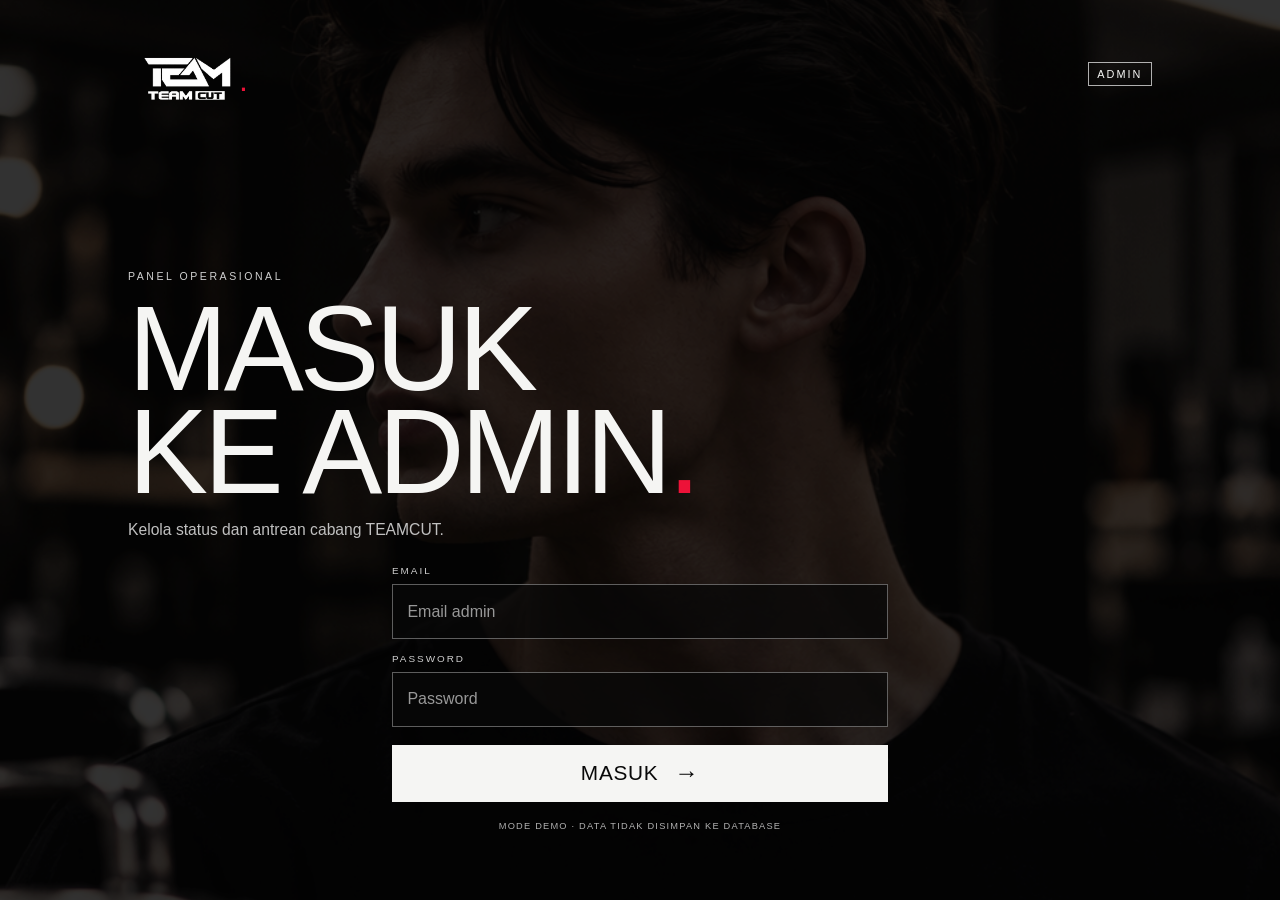
==== admin/admin.html @ 4df2ad00 "feat: initial TEAMCUT V1" ====
<!doctype html>
<html lang="id">
<head>
  <meta charset="utf-8">
  <meta name="viewport" content="width=device-width, initial-scale=1">
  <meta name="theme-color" content="#090909">
  <meta name="description" content="Panel operasional TEAMCUT untuk cabang dan antrean.">
  <title>TEAMCUT. — ADMIN</title>
  <link rel="stylesheet" href="../css/admin.css">
  <script src="../js/admin.js" defer></script>
</head>
<body class="admin-page is-locked">
  <main class="admin-app">
    <section class="admin-screen dashboard-screen" id="dashboard-screen" aria-labelledby="dashboard-title">
      <div class="dashboard-shell">
        <header class="dashboard-header">
          <a class="brand-lockup" href="../index.html" aria-label="TEAMCUT">
            <svg class="brand-logo" viewBox="40 370 960 560" role="img" aria-label="TEAMCUT">
              <defs>
                <filter id="admin-logo-white-home" color-interpolation-filters="sRGB">
                  <feColorMatrix type="matrix" values="
                    0 0 0 0 1
                    0 0 0 0 1
                    0 0 0 0 1
                    -0.333333 -0.333333 -0.333333 1 0
                  "/>
                </filter>
              </defs>
              <image href="../assets/images/teamcut-logo.png" x="0" y="0" width="1080" height="1350" filter="url(#admin-logo-white-home)"/>
            </svg>
            <span class="brand-period" aria-hidden="true">.</span>
          </a>
          <div class="dashboard-account">
            <span class="account-email" id="account-email">ADMIN</span>
            <button class="logout-button" id="logout-button" type="button">KELUAR</button>
          </div>
        </header>

        <div class="demo-banner">MODE DEMO <span>·</span> PERUBAHAN BERSIFAT LOKAL</div>

        <h1 class="visually-hidden" id="dashboard-title" tabindex="-1">Kelola status cabang dan antrean TEAMCUT</h1>

        <section class="branch-control" aria-labelledby="branch-select-label">
          <label class="field-caption" id="branch-select-label" for="branch-select">PILIH CABANG</label>
          <div class="select-wrap">
            <select id="branch-select" name="branch">
              <option value="cikedokan">Cikedokan</option>
              <option value="jati-wangi">Jati Wangi</option>
              <option value="jarakosta">Jarakosta</option>
            </select>
            <span class="select-arrow" aria-hidden="true">⌄</span>
          </div>
        </section>

        <section class="branch-operations" aria-live="polite">
          <div class="branch-heading">
            <div>
              <p class="field-caption">STATUS CABANG</p>
              <h2 id="active-branch-name">CIKEDOKAN<span class="accent-period">.</span></h2>
            </div>
            <button class="status-toggle is-open" id="status-toggle" type="button" aria-pressed="true">
              <span class="status-dot" aria-hidden="true"></span>
              <span id="status-label">BUKA</span>
            </button>
          </div>

          <div class="queue-panel">
            <p class="field-caption queue-caption">ANTRIAN SAAT INI</p>
            <div class="queue-number-line">
              <strong id="queue-number" aria-live="polite">06</strong>
              <span>ORANG</span>
            </div>
            <div class="queue-controls" role="group" aria-label="Ubah jumlah antrean">
              <button class="queue-button queue-minus" id="queue-minus" type="button" aria-label="Kurangi antrean satu orang">−</button>
              <button class="queue-button queue-plus" id="queue-plus" type="button" aria-label="Tambah antrean satu orang">+</button>
            </div>
            <div class="updated-line">
              <span class="updated-label">TERAKHIR DIPERBARUI</span>
              <time id="updated-at"></time>
            </div>
          </div>
        </section>

        <footer class="dashboard-footer">
          <span>TEAMCUT<span class="footer-period">.</span></span>
          <span>YOUR STYLE / YOUR INDENTITY</span>
        </footer>
      </div>
    </section>
  </main>
</body>
</html>
---- css/admin.css ----
:root {
  color-scheme: dark;
  --admin-black: #090909;
  --admin-panel: #111;
  --admin-white: #f5f5f3;
  --admin-muted: #a8a8a8;
  --admin-line: rgba(255, 255, 255, 0.2);
  --admin-red: #ed1238;
}

*,
*::before,
*::after {
  box-sizing: border-box;
}

html,
body {
  width: 100%;
  min-height: 100%;
  margin: 0;
  background: var(--admin-black);
}

body.admin-page {
  min-width: 320px;
  color: var(--admin-white);
  font-family: Arial, Helvetica, sans-serif;
  -webkit-font-smoothing: antialiased;
}

button,
input,
select {
  font: inherit;
}

button,
select {
  -webkit-tap-highlight-color: transparent;
}

button:focus-visible,
input:focus-visible,
select:focus-visible,
a:focus-visible {
  outline: 2px solid var(--admin-red);
  outline-offset: 4px;
}

[hidden] {
  display: none !important;
}

.visually-hidden {
  position: absolute;
  width: 1px;
  height: 1px;
  padding: 0;
  overflow: hidden;
  clip: rect(0, 0, 0, 0);
  white-space: nowrap;
  clip-path: inset(50%);
}

.admin-app {
  min-height: 100svh;
  background: var(--admin-black);
}

.admin-page.is-locked .admin-app {
  visibility: hidden;
}

.login-screen {
  position: relative;
  display: flex;
  min-height: 100svh;
  isolation: isolate;
  overflow: hidden;
  background: #080808;
}

.login-backdrop {
  position: absolute;
  z-index: -1;
  inset: 0;
  background-image: url("../assets/images/hero-bg.png");
  background-position: center 28%;
  background-size: cover;
  opacity: 0.54;
}

.login-backdrop::after {
  position: absolute;
  inset: 0;
  background: rgba(0, 0, 0, 0.65);
  content: "";
}

.login-content {
  display: flex;
  width: 100%;
  min-height: 100svh;
  flex-direction: column;
  justify-content: space-between;
  padding: max(1.25rem, env(safe-area-inset-top)) 1.25rem max(2rem, env(safe-area-inset-bottom));
}

.login-header,
.dashboard-header {
  display: flex;
  min-height: 3rem;
  align-items: center;
  justify-content: space-between;
  gap: 1rem;
}

.brand-lockup {
  display: inline-flex;
  min-width: 0;
  align-items: center;
  text-decoration: none;
}

.brand-logo {
  display: block;
  width: 7.25rem;
  height: 3rem;
  overflow: visible;
}

.brand-period,
.accent-period,
.footer-period {
  color: var(--admin-red);
}

.brand-period {
  align-self: flex-end;
  margin: 0 0 0.4rem -0.32rem;
  font-family: Impact, Haettenschweiler, "Arial Narrow Bold", sans-serif;
  font-size: 2rem;
  line-height: 0.7;
}

.admin-tag {
  padding: 0.35rem 0.55rem 0.3rem;
  border: 1px solid rgba(255, 255, 255, 0.68);
  font-size: 0.68rem;
  letter-spacing: 0.18em;
  line-height: 1;
}

.login-intro {
  margin-top: auto;
  padding: 4rem 0 2rem;
}

.eyebrow,
.field-caption {
  margin: 0;
  color: #d0d0d0;
  font-size: 0.66rem;
  font-weight: 500;
  letter-spacing: 0.24em;
  line-height: 1.45;
}

.login-intro h1 {
  margin: 0.8rem 0 0;
  font-family: Impact, Haettenschweiler, "Arial Narrow Bold", sans-serif;
  font-size: clamp(3.7rem, 17vw, 5.5rem);
  font-weight: 400;
  letter-spacing: -0.035em;
  line-height: 0.86;
  text-transform: uppercase;
}

.login-description,
.dashboard-description {
  max-width: 26rem;
  margin: 0.9rem 0 0;
  color: #c0c0c0;
  font-size: 0.98rem;
  line-height: 1.5;
}

.login-form {
  display: grid;
  gap: 0.9rem;
  width: 100%;
  max-width: 31rem;
  margin: 0 auto;
}

.form-field {
  display: grid;
  gap: 0.5rem;
}

.form-field > span {
  color: #d0d0d0;
  font-size: 0.62rem;
  letter-spacing: 0.2em;
}

.form-field input {
  width: 100%;
  min-height: 3.4rem;
  padding: 0.8rem 0.9rem;
  border: 1px solid rgba(255, 255, 255, 0.35);
  border-radius: 0;
  background: rgba(8, 8, 8, 0.74);
  color: var(--admin-white);
  font-size: 1rem;
}

.form-field input::placeholder {
  color: #989898;
}

.login-submit {
  display: flex;
  min-height: 3.55rem;
  align-items: center;
  justify-content: center;
  gap: 1rem;
  margin-top: 0.25rem;
  border: 0;
  background: var(--admin-white);
  color: #090909;
  cursor: pointer;
  font-family: Impact, Haettenschweiler, "Arial Narrow Bold", sans-serif;
  font-size: 1.3rem;
  letter-spacing: 0.035em;
}

.login-submit span {
  font-family: Arial, Helvetica, sans-serif;
  font-size: 1.5rem;
  font-weight: 300;
}

.login-submit:active,
.queue-button:active,
.status-toggle:active,
.logout-button:active {
  transform: translateY(1px);
}

.demo-note {
  margin: 0.25rem 0 0;
  color: #b3b3b3;
  font-size: 0.58rem;
  letter-spacing: 0.13em;
  line-height: 1.5;
  text-align: center;
}

.login-error {
  margin: 0;
  color: #fff;
  font-size: 0.82rem;
}

.dashboard-screen {
  min-height: 100svh;
  background: var(--admin-black);
}

.dashboard-shell {
  display: flex;
  width: 100%;
  min-height: 100svh;
  flex-direction: column;
  margin-inline: auto;
  padding: max(1rem, env(safe-area-inset-top)) 1.2rem max(1.5rem, env(safe-area-inset-bottom));
}

.dashboard-header {
  padding-bottom: 0.9rem;
  border-bottom: 1px solid var(--admin-line);
}

.dashboard-account {
  display: flex;
  min-width: 0;
  align-items: center;
  gap: 0.9rem;
}

.account-email {
  max-width: min(35vw, 10rem);
  overflow: hidden;
  color: var(--admin-muted);
  font-size: 0.66rem;
  text-overflow: ellipsis;
  white-space: nowrap;
}

.logout-button {
  min-height: 2.6rem;
  padding: 0.55rem 0.1rem 0.55rem 0.6rem;
  border: 0;
  background: transparent;
  color: var(--admin-white);
  cursor: pointer;
  font-size: 0.67rem;
  font-weight: 700;
  letter-spacing: 0.15em;
}

.demo-banner {
  margin-top: 1.1rem;
  color: #aaa;
  font-size: 0.58rem;
  letter-spacing: 0.16em;
}

.demo-banner span {
  color: var(--admin-red);
}

.branch-control {
  margin-top: 1.6rem;
}

.select-wrap {
  position: relative;
  margin-top: 0.65rem;
  border-bottom: 1px solid rgba(255, 255, 255, 0.72);
}

.select-wrap select {
  width: 100%;
  min-height: 3.5rem;
  padding: 0.55rem 2.7rem 0.55rem 0;
  appearance: none;
  border: 0;
  border-radius: 0;
  background: transparent;
  color: var(--admin-white);
  cursor: pointer;
  font-size: 1.08rem;
  font-weight: 700;
}

.select-wrap select option {
  background: #111;
  color: #fff;
}

.select-arrow {
  position: absolute;
  top: 50%;
  right: 0.4rem;
  color: var(--admin-white);
  font-size: 1.4rem;
  pointer-events: none;
  transform: translateY(-58%);
}

.branch-operations {
  margin-top: 1.6rem;
}

.branch-heading {
  display: flex;
  align-items: flex-end;
  justify-content: space-between;
  gap: 0.8rem;
}

.branch-heading h2 {
  max-width: 100%;
  margin: 0.35rem 0 0;
  font-family: Impact, Haettenschweiler, "Arial Narrow Bold", sans-serif;
  font-size: clamp(2.4rem, 10.4vw, 3.6rem);
  font-weight: 400;
  letter-spacing: -0.035em;
  line-height: 0.95;
  text-transform: uppercase;
  overflow-wrap: anywhere;
}

.status-toggle {
  display: inline-flex;
  min-height: 2.5rem;
  flex: 0 0 auto;
  align-items: center;
  justify-content: center;
  gap: 0.5rem;
  padding: 0.55rem 0.7rem;
  border: 1px solid var(--admin-line);
  background: transparent;
  color: var(--admin-white);
  cursor: pointer;
  font-size: 0.67rem;
  font-weight: 700;
  letter-spacing: 0.11em;
}

.status-dot {
  width: 0.48rem;
  height: 0.48rem;
  border-radius: 50%;
  background: #777;
}

.status-toggle.is-open .status-dot {
  background: var(--admin-red);
}

.queue-panel {
  margin-top: 1.35rem;
  padding: 1rem 0 0;
  border-top: 1px solid var(--admin-line);
  border-bottom: 1px solid var(--admin-line);
}

.queue-caption {
  text-align: center;
}

.queue-number-line {
  display: flex;
  min-height: clamp(8.5rem, 38vw, 12rem);
  align-items: center;
  justify-content: center;
  gap: 0.75rem;
  padding: 0.3rem 0;
}

.queue-number-line strong {
  font-family: Impact, Haettenschweiler, "Arial Narrow Bold", sans-serif;
  font-size: clamp(8rem, 38vw, 11rem);
  font-weight: 400;
  letter-spacing: -0.045em;
  line-height: 0.82;
  font-variant-numeric: tabular-nums;
}

.queue-number-line > span {
  align-self: flex-end;
  padding-bottom: 1.5rem;
  color: #d0d0d0;
  font-size: 0.7rem;
  letter-spacing: 0.2em;
}

.queue-controls {
  display: grid;
  grid-template-columns: 1fr 1fr;
  gap: 0.7rem;
  padding: 0.7rem 0 0.8rem;
  border-top: 1px solid var(--admin-line);
}

.queue-button {
  display: grid;
  min-height: 3.6rem;
  place-items: center;
  border: 1px solid rgba(255, 255, 255, 0.62);
  background: transparent;
  color: var(--admin-white);
  cursor: pointer;
  font-size: 2rem;
  font-weight: 300;
  transition: background-color 120ms ease, color 120ms ease, transform 120ms ease;
}

.queue-plus {
  background: var(--admin-white);
  color: #090909;
}

.queue-button:disabled {
  border-color: #333;
  color: #5f5f5f;
  cursor: not-allowed;
}

.updated-line {
  display: grid;
  grid-template-columns: 1fr auto;
  align-items: center;
  gap: 0.35rem;
  padding: 0.9rem 0 1rem;
  border-top: 1px solid rgba(255, 255, 255, 0.12);
}

.updated-label {
  color: #aaa;
  font-size: 0.58rem;
  letter-spacing: 0.16em;
}

.updated-line time {
  color: var(--admin-white);
  font-size: 0.8rem;
  font-variant-numeric: tabular-nums;
}

.dashboard-footer {
  display: flex;
  flex-wrap: wrap;
  justify-content: space-between;
  gap: 0.5rem 1rem;
  margin-top: auto;
  padding-top: 2.2rem;
  color: #aaa;
  font-family: Impact, Haettenschweiler, "Arial Narrow Bold", sans-serif;
  font-size: 0.72rem;
  letter-spacing: 0.12em;
}

.dashboard-footer > span:last-child {
  font-family: Arial, Helvetica, sans-serif;
  font-size: 0.57rem;
  letter-spacing: 0.16em;
}

@media (min-width: 700px) {
  .login-screen {
    align-items: center;
    padding: 2rem 5vw;
  }

  .login-backdrop {
    background-position: center 40%;
    opacity: 0.68;
  }

  .login-backdrop::after {
    background: rgba(0, 0, 0, 0.72);
  }

  .login-content {
    width: min(100%, 64rem);
    min-height: min(52rem, calc(100svh - 4rem));
    margin-inline: auto;
    padding: 1rem 0 2rem;
  }

  .login-intro {
    padding-top: 2rem;
    padding-bottom: 1.5rem;
  }

  .login-intro h1 {
    font-size: clamp(5rem, 10vw, 7.5rem);
  }

  .dashboard-shell {
    max-width: 56rem;
    padding: 1.5rem 3rem 2rem;
  }

  .branch-control {
    max-width: 32rem;
    margin-top: 2.5rem;
  }

  .branch-operations {
    margin-top: 2.5rem;
  }

  .branch-heading h2 {
    font-size: clamp(3.5rem, 7vw, 5.5rem);
  }

  .queue-panel {
    display: grid;
    grid-template-columns: 1fr minmax(12rem, 0.68fr);
    align-items: center;
    column-gap: 2rem;
    margin-top: 2rem;
    padding-top: 1.25rem;
  }

  .queue-caption {
    grid-column: 1 / -1;
    text-align: left;
  }

  .queue-number-line {
    min-height: 14rem;
    justify-content: flex-start;
  }

  .queue-number-line strong {
    font-size: clamp(11rem, 22vw, 17rem);
  }

  .queue-number-line > span {
    padding-bottom: 2.2rem;
  }

  .queue-controls {
    align-self: end;
    padding-top: 0;
    border-top: 0;
  }

  .updated-line {
    grid-column: 1 / -1;
    grid-template-columns: 1fr 1fr;
    align-items: center;
  }

  .dashboard-footer {
    padding-top: 3rem;
  }
}

@media (max-width: 359px) {
  .login-content,
  .dashboard-shell {
    padding-right: 1rem;
    padding-left: 1rem;
  }

  .dashboard-account {
    gap: 0.45rem;
  }

  .account-email {
    display: none;
  }

  .branch-heading h2 {
    font-size: 2.25rem;
  }
}
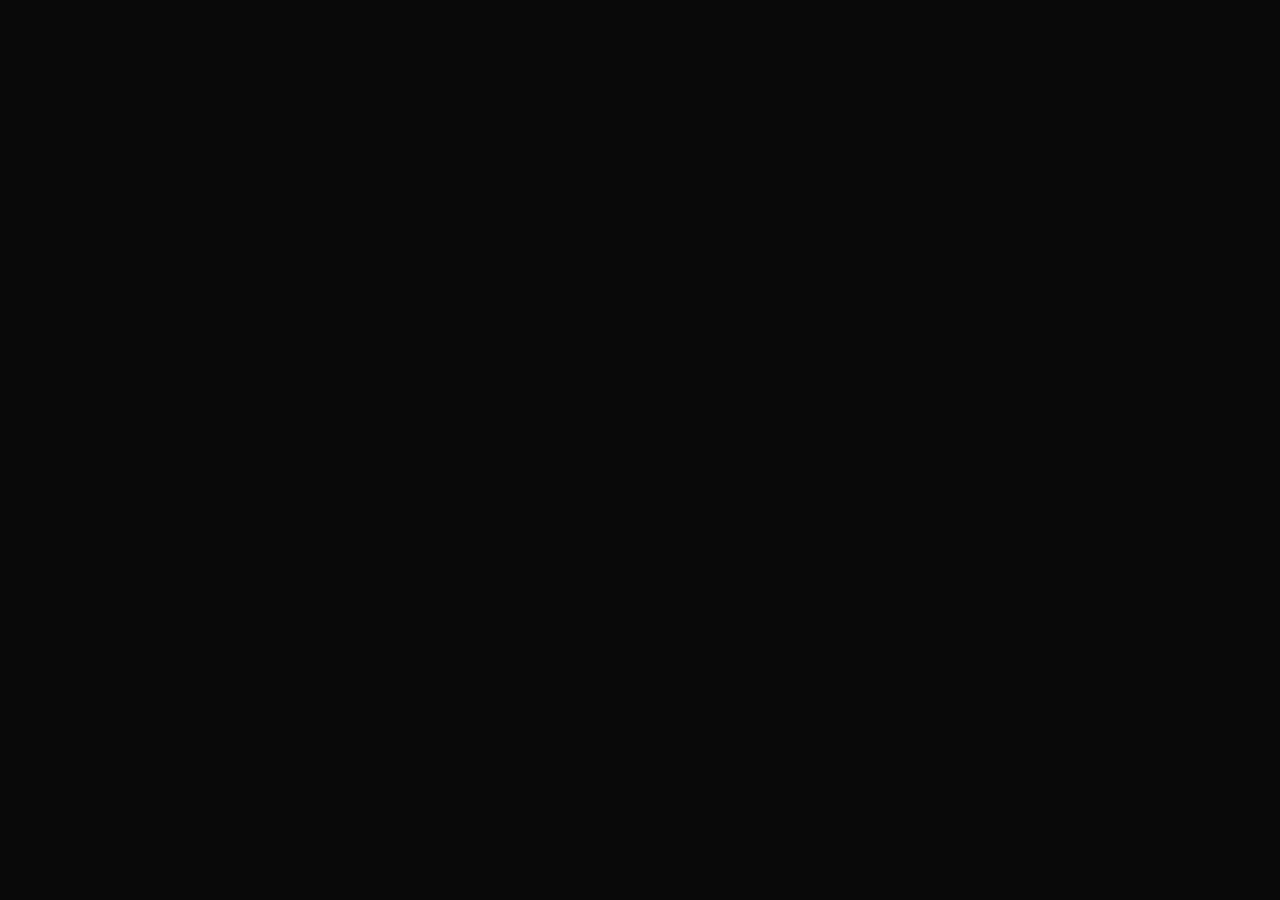
==== commit 620597d0: "feat: finalize TEAMCUT V1" ====
--- a/admin/admin.html
+++ b/admin/admin.html
@@ -7,7 +7,8 @@
   <meta name="description" content="Panel operasional TEAMCUT untuk cabang dan antrean.">
   <title>TEAMCUT. — ADMIN</title>
   <link rel="stylesheet" href="../css/admin.css">
-  <script src="../js/admin.js" defer></script>
+  <script type="module" src="../js/supabase.js"></script>
+  <script type="module" src="../js/admin.js"></script>
 </head>
 <body class="admin-page is-locked">
   <main class="admin-app">
@@ -36,18 +37,15 @@
           </div>
         </header>
 
-        <div class="demo-banner">MODE DEMO <span>·</span> PERUBAHAN BERSIFAT LOKAL</div>
+        <div class="demo-banner">DATABASE SUPABASE <span>·</span> DATA LANGSUNG</div>
+        <p class="login-error" id="admin-data-error" role="alert" hidden></p>
 
         <h1 class="visually-hidden" id="dashboard-title" tabindex="-1">Kelola status cabang dan antrean TEAMCUT</h1>
 
         <section class="branch-control" aria-labelledby="branch-select-label">
           <label class="field-caption" id="branch-select-label" for="branch-select">PILIH CABANG</label>
           <div class="select-wrap">
-            <select id="branch-select" name="branch">
-              <option value="cikedokan">Cikedokan</option>
-              <option value="jati-wangi">Jati Wangi</option>
-              <option value="jarakosta">Jarakosta</option>
-            </select>
+            <select id="branch-select" name="branch" disabled></select>
             <span class="select-arrow" aria-hidden="true">⌄</span>
           </div>
         </section>
@@ -56,23 +54,23 @@
           <div class="branch-heading">
             <div>
               <p class="field-caption">STATUS CABANG</p>
-              <h2 id="active-branch-name">CIKEDOKAN<span class="accent-period">.</span></h2>
+              <h2 id="active-branch-name">CABANG<span class="accent-period">.</span></h2>
             </div>
-            <button class="status-toggle is-open" id="status-toggle" type="button" aria-pressed="true">
+            <button class="status-toggle" id="status-toggle" type="button" aria-pressed="false" disabled>
               <span class="status-dot" aria-hidden="true"></span>
-              <span id="status-label">BUKA</span>
+              <span id="status-label">—</span>
             </button>
           </div>
 
           <div class="queue-panel">
             <p class="field-caption queue-caption">ANTRIAN SAAT INI</p>
             <div class="queue-number-line">
-              <strong id="queue-number" aria-live="polite">06</strong>
+              <strong id="queue-number" aria-live="polite">—</strong>
               <span>ORANG</span>
             </div>
             <div class="queue-controls" role="group" aria-label="Ubah jumlah antrean">
-              <button class="queue-button queue-minus" id="queue-minus" type="button" aria-label="Kurangi antrean satu orang">−</button>
-              <button class="queue-button queue-plus" id="queue-plus" type="button" aria-label="Tambah antrean satu orang">+</button>
+              <button class="queue-button queue-minus" id="queue-minus" type="button" aria-label="Kurangi antrean satu orang" disabled>−</button>
+              <button class="queue-button queue-plus" id="queue-plus" type="button" aria-label="Tambah antrean satu orang" disabled>+</button>
             </div>
             <div class="updated-line">
               <span class="updated-label">TERAKHIR DIPERBARUI</span>
